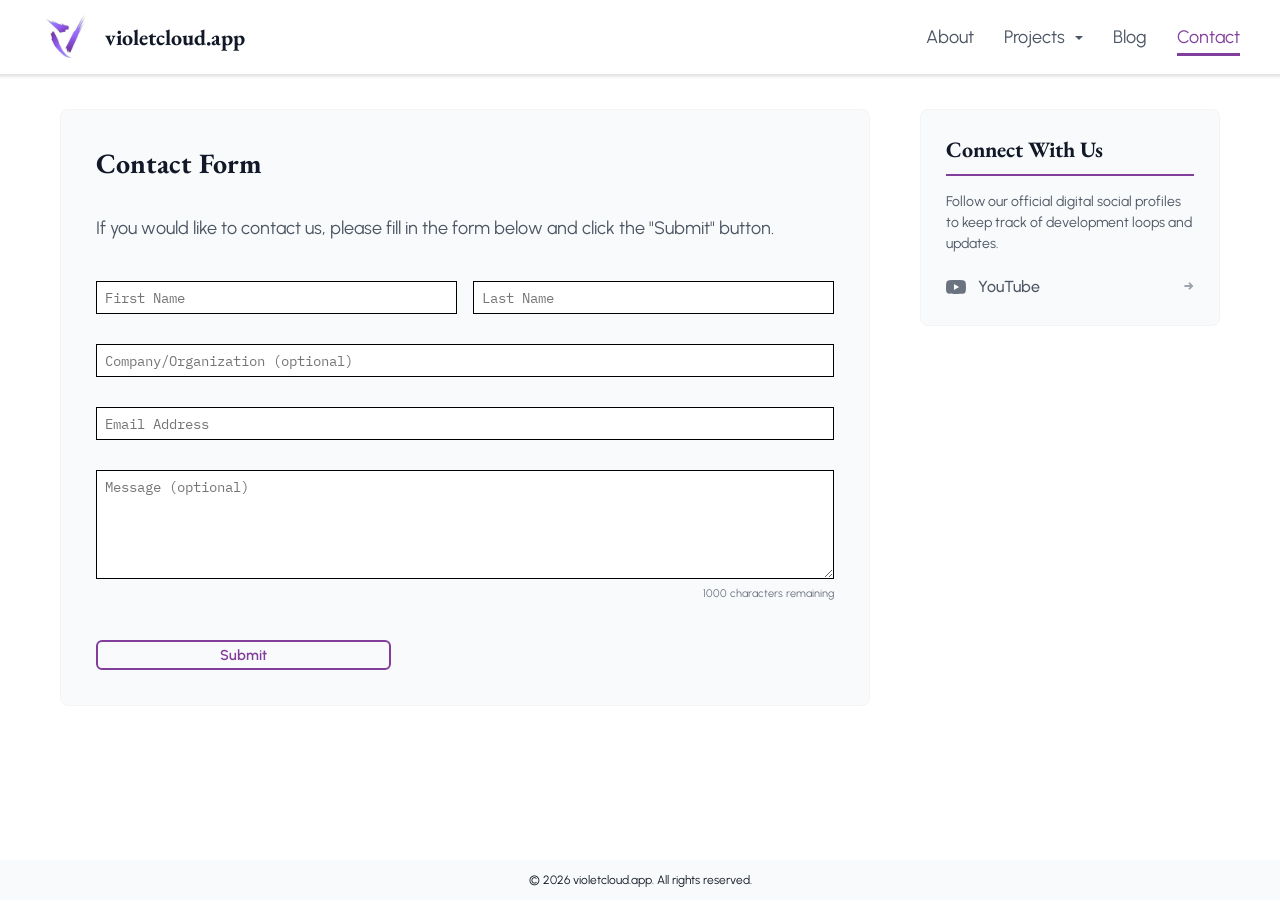
==== contact.html @ df6f7505 "20260720 official launch .app site" ====
<!DOCTYPE html>
<html lang="en">
<head>
    <meta charset="UTF-8">
    <meta name="viewport" content="width=device-width, initial-scale=1.0">
    <title>violetcloud.app - Contact</title>

    <!-- Google tag (gtag.js) -->
    <script async src="https://www.googletagmanager.com/gtag/js?id=G-9ZFHB93F06"></script>
    <script>
    window.dataLayer = window.dataLayer || [];
    function gtag(){dataLayer.push(arguments);}
    gtag('js', new Date());

    gtag('config', 'G-9ZFHB93F06');
    </script>
    
    <link rel="stylesheet" href="assets/general-style.css">
    <link rel="stylesheet" href="assets/contact-style.css">
    <link rel="stylesheet" href="assets/form-input-style.css">
</head>
<body>

    <!-- Main content wrapper to push footer down -->
    <div class="content-wrapper">
        <header class="sticky-header" id="header">
            <div class="nav-container">
                <!-- Left: Brand Assets -->
                <a href="index.html" class="brand">
                    <img src="assets/img/logo1.jpg" alt="Logo" class="logo-img">
                    <span class="brand-name">violetcloud.app</span>
                </a>              

                <!-- Right: Navigation Menu -->
                <nav>
                    <button class="hamburger" aria-label="Toggle navigation" id="hamburger-btn">
                        <span class="bar"></span>
                        <span class="bar"></span>
                        <span class="bar"></span>
                    </button>

                    <ul class="nav-menu" id="nav-menu">
                        <li><a href="about.html" class="nav-link">About</a></li>
                        
                        <!-- Projects Dropdown Parent -->
                        <li class="dropdown">
                            <a href="#" class="nav-link">Projects <span class="arrow"></span></a>
                            <ul class="submenu">
                                <li><a href="#">(Coming Soon!)</a></li>
                            </ul>
                        </li>
                        
                        <li><a href="blog.html" class="nav-link">Blog</a></li>
                        <li><a href="contact.html" class="nav-link active">Contact</a></li>
                    </ul>
                </nav>
            </div>
        </header>

        <main class="main-content">
            <!-- Reuse your signature responsive layout grid structure -->
            <div class="blog-layout-grid">
                
                <!-- Left Column: The Contact Form Panel -->
                  <form id="contact-form-wrapper" action="https://formsubmit.co/f0e354a6f9fcd312e5dc8f4113360ae0" method="POST">
                    <input type="hidden" name="_next" value="https://www.violetcloud.app/thank-you.html">
                    <h2>Contact Form</h2>
                    <p style="margin-bottom: 20px;">If you would like to contact us, please fill in the form below and click the "Submit" button.</p>
                    
                    <div class="form-row-flex">
                        <div class="form-field-group">
                            <input type="text" id="firstName" name="firstName" placeholder="First Name" required class="text-input-field">
                        </div>

                        <div class="form-field-group">
                            <input type="text" id="lastName" name="lastName" placeholder="Last Name" required class="text-input-field">
                        </div>
                    </div>

                    <div class="form-field-group">
                        <input type="text" id="company" name="company" placeholder="Company/Organization (optional)" class="text-input-field">
                    </div>

                    <div class="form-field-group">
                        <input type="email" id="email" name="email" placeholder="Email Address" required class="text-input-field">
                    </div>

                    <div class="form-field-group">
                        <textarea id="message" name="message" rows="5" maxlength="1000" placeholder="Message (optional)" class="textarea-input-field"></textarea>
                        <div id="charCounter" style="font-family: 'Urbanist', sans-serif; font-size: 11px; color: #6b7280; text-align: right; margin-top: 4px;">1000 characters remaining</div>
                    </div>

                    <button id="inputSubmit" name="inputSubmit" type="submit" class="submit-btn">Submit</button>
                </form>

                <!-- Right Column: Sidebar Social Media Channels Panel -->
                <aside class="blog-sidebar">
                    <div class="sidebar-widget">
                        <h3>Connect With Us</h3>
                        <p class="body-small" style="color: #4b5563; margin-bottom: 20px;">Follow our official digital social profiles to keep track of development loops and updates.</p>
                        
                        <ul class="archive-list">
                            <!-- YouTube Link and Icon -->
                            <li>
                                <a href="https://www.youtube.com/@violetcloudapp" target="_blank" rel="noopener">
                                    <span class="social-link-content">
                                        <!-- YouTube Icon -->
                                        <svg viewBox="0 0 24 24" class="social-icon"><path fill="currentColor" d="M23.498 6.163a3.003 3.003 0 0 0-2.11-2.11C19.517 3.545 12 3.545 12 3.545s-7.516 0-9.387.507a3.003 3.003 0 0 0-2.11 2.11C0 8.033 0 12 0 12s0 3.967.502 5.837a3.003 3.003 0 0 0 2.11 2.11c1.871.507 9.388.507 9.388.507s7.516 0 9.387-.507a3.003 3.003 0 0 0 2.11-2.11C24 15.967 24 12 24 12s0-3.967-.502-5.837zM9.545 15.568V8.432L15.818 12l-6.273 3.568z"/></svg>
                                        YouTube
                                    </span>
                                    <span class="archive-count">&rarr;</span>
                                </a>
                            </li>
                        </ul>
                    </div>
                </aside>

            </div>
        </main>
    </div>

    <footer class="site-footer">
        <p>&copy; 2026 violetcloud.app. All rights reserved.</p>
    </footer>

    <script src="assets/menu-style.js"></script>
    <script src="assets/form-events.js"></script>

</body>
</html>
---- assets/general-style.css ----
/* ==========================================================================
1. GOOGLE FONTS IMPORT (FIXED)
========================================================================== */
@import url('https://fonts.googleapis.com/css?family=EB+Garamond');   
@import url('https://fonts.googleapis.com/css?family=Urbanist');
@import url('https://fonts.googleapis.com/css?family=IBM+Plex+Mono');

/* ==========================================================================
2. GLOBAL RESET & WHITE CANVAS ENFORCEMENT (FIXED)
========================================================================== */
* {
    margin: 0;
    padding: 0;
    box-sizing: border-box;
}

html, body {
    background-color: #ffffff !important;
    min-height: 100vh;
    margin: 0;
    width: 100%;
    /*overflow-x: hidden; */
}

/* Flexbox layout wrapper to keep footer at the bottom */
body {
    display: flex;
    flex-direction: column;
    width: 100%;
    overflow-x: clip;
}

/* Fixes the top cutoff by turning off absolute/fixed overlapping */
.sticky-header {
    position: sticky !important;
    top: 0;
    z-index: 1000;
}

.content-wrapper {
    flex: 1 0 auto; /* Pushes the footer down when content is short */
    display: flex;  /* ADDED to pass the vertical push down to the form */
    flex-direction: column;
}

/* Force the form to fill the wrapper so the footer pushes down */
form {
    flex: 1 0 auto;
    display: flex;
    flex-direction: column;
}

footer.site-footer {
    flex-shrink: 0; /* Prevents the footer from shrinking */
    margin-top: auto; /* ADDED to guarantee it sits below all content */
}

/* ==========================================================================
3. WEBSITE CONTENT STYLING
========================================================================== */
.main-content {
    max-width: 1200px !important; 
    margin: 30px auto 60px auto;
    padding: 0 20px;
    width: 100%; /* CRUCIAL: Ensures the wrapper container can organically shrink below 1200px on small viewports */
    box-sizing: border-box;
}

h1 {
    font-family: 'EB Garamond', serif;
    font-size: 40px;
    font-weight: 700;
    color: #111827;
    margin-bottom: 20px;
}

h2 {
    font-family: 'EB Garamond', serif;
    font-size: 28px;
    font-weight: 700;
    color: #111827;
    margin-bottom: 15px;
}

h3 {
    font-family: 'EB Garamond', serif;
    font-size: 18px;
    font-weight: 700;
    color: #111827;
    margin-bottom: 15px;
}

p, span.body-text {
    font-family: 'Urbanist', sans-serif;
    font-size: 18px;
    font-weight: 400;
    line-height: 1.6;
    color: #4b5563;
    margin-bottom: 30px;
}

.body-small {
    font-family: 'Urbanist', sans-serif;
    font-size: 14px;
    font-weight: 400;
    line-height: 1.5;
    color: #111827;
    margin-bottom: 20px;
}

.br-bottom {
    margin-bottom: 12px !important;
}

ul, ol {
    margin-bottom: 30px; /* Matches paragraph bottom breathing space */
    padding-left: 20px;  /* Indents bullets cleanly */
}

li {
    font-family: 'Urbanist', sans-serif;
    font-size: 18px;     /* Matches exact paragraph sizing */
    color: #4b5563;      /* Reuses design system slate grey color */
    line-height: 1.6;    /* Matches paragraph line height readability */
    margin-bottom: 4px;  /* Adds space between individual points */
}

/* Removes extra breathing space from nesting and edge cases */
li:last-child {
    margin-bottom: 0;
}

/* Safeguard: Prevents global rules from breaking specific structural components */
.nav-menu, .nav-menu li,
.submenu, .submenu li,
.archive-list, .archive-list li {
    margin-bottom: 0 !important;
    list-style: none !important;
}

.post-content p, 
.post-content li {
    overflow-wrap: break-word;
    word-break: break-word;
}

/* ==========================================================================
4. MENU STYLING (NAVBAR)
========================================================================== */
.sticky-header {
    position: sticky;
    top: 0;
    left: 0;
    width: 100%;
    z-index: 1000;
    background-color: #ffffff;
    border-bottom: 5px solid;
    border-image: linear-gradient(to bottom, #e0e0e0, rgba(224, 224, 224, 0)) 1;
    transition: padding 0.3s ease, box-shadow 0.3s ease, transform 0.3s ease;
    padding: 12px 40px;
    transform: translateY(0);
}

.sticky-header::after {
    content: '';
    position: absolute;
    bottom: -5px; 
    left: 0;
    width: 100%;
    height: 5px; 
    background: linear-gradient(to bottom, #e0e0e0, rgba(224, 224, 224, 0));
    pointer-events: none; 
}

.sticky-header.scroll-down {
    transform: translateY(-100%);
}

.sticky-header.scroll-up {
    transform: translateY(0);
}

.nav-container {
    max-width: 1200px;
    margin: 0 auto;
    display: flex;
    align-items: center;
    justify-content: space-between;
}

/* Company Assets (Left Side) */
.brand {
    display: flex;
    align-items: center;
    gap: 15px;
    text-decoration: none;
    color: #111827;
}

.logo-img {
    width: 50px;
    height: 50px;
    object-fit: contain;
    transition: width 0.3s ease, height 0.3s ease;
}

.brand-name {
    font-family: 'EB Garamond', serif;
    font-size: 22px;
    font-weight: 700; 
    white-space: nowrap;
}

a.brand, 
a.brand:link, 
a.brand:visited, 
a.brand:hover, 
a.brand:active {
    text-decoration: none !important; /* Blocks any underlines from showing on your company header name */
    color: #111827 !important;      /* Locks the text color to your original dark charcoal grey shade */
    outline: none;
}

/* Underline Animation Mechanics */
.nav-link {
    text-decoration: none;
    font-family: 'Urbanist', sans-serif;
    font-size: 18px; 
    font-weight: 400;
    color: #4b5563;
    white-space: nowrap;
    position: relative;
    padding: 6px 0;
    transition: color 0.3s ease;
}

.nav-link::after {
    content: '';
    position: absolute;
    width: 100%;
    height: 3px;
    bottom: -2px; /* FIXED: Shifted slightly down to prevent sub-pixel layout clipping against text bounds */
    left: 0;
    background-color: #813F9B;
    transform: scaleX(0) scaleY(1); /* FIXED: Locks vertical scale to prevent rendering thickness fluctuations */
    transform-origin: bottom left;
    transition: transform 0.3s ease-in-out;
    backface-visibility: hidden; /* FIXED: Hardware accelerates animation for anti-aliasing stability */
}

.nav-link:hover,
.nav-link:active,
.nav-link.active {
    color: #813F9B;
}

.nav-link:hover::after,
.nav-link.active::after {
    transform: scaleX(1) scaleY(1); /* FIXED: Maintains locked aspect scale throughout movement */
}

/* ==========================================================================
4.1 DESKTOP NAVIGATION LAYOUT ONLY (min-width: 993px)
========================================================================== */
@media (min-width: 993px) {
    .hamburger {
        display: none !important; /* Forces hamburger hidden on desktop */
    }
    
    .nav-menu {
        display: flex;
        gap: 30px;
        list-style: none;
    }

    .nav-menu li.dropdown {
        position: relative;
    }

    /* Built-in Indicator Arrow */
    .arrow {
        display: inline-block;
        width: 0;
        height: 0;
        margin-left: 6px;
        vertical-align: middle;
        border-top: 4px solid #4b5563;
        border-right: 4px solid transparent;
        border-left: 4px solid transparent;
        transition: transform 0.2s ease, border-top-color 0.2s ease;
    }

    .dropdown:hover .arrow {
        border-top-color: #813F9B;
        transform: rotate(-180deg);
    }

    /* Base style configuration for hidden sub-menus */
    .submenu {
        position: absolute;
        top: calc(100% + 8px);
        left: 0;
        background-color: #ffffff;
        min-width: 180px;
        list-style: none;
        padding: 10px 0;
        border-radius: 6px;
        box-shadow: 0 10px 30px rgba(0, 0, 0, 0.08); 
        border: 1px solid #f3f4f6;
        opacity: 0;
        visibility: hidden;
        transform: translateY(10px); 
        transition: opacity 0.25s ease, transform 0.25s ease, visibility 0.25s;
        z-index: 1100;
    }

    .nav-menu li.dropdown:hover .submenu {
        opacity: 1;
        visibility: visible;
        transform: translateY(0);
    }

    .submenu li a {
        display: block;
        padding: 10px 20px;
        text-decoration: none;
        font-family: 'Urbanist', sans-serif;
        font-size: 16px;
        font-weight: 400;
        color: #4b5563;
        transition: background-color 0.2s ease, color 0.2s ease;
        white-space: nowrap;
    }

    .submenu li a:hover {
        background-color: #f9fafb;
        color: #813F9B; 
    }
}

/* ==========================================================================
5. MOBILE RESPONSIVE DRAWERS (max-width: 992px Breakpoint)
========================================================================== */
@media (max-width: 992px) {
    .content-wrapper {
        overflow-x: clip; 
        width: 100%;
    }
    
    .sticky-header {
        padding: 12px 20px; 
    }

    nav {
        display: flex;
        align-items: center;
        justify-content: flex-end;
    }
    
    /* Forced display layout overrides desktop styles */
    .hamburger {
        display: flex !important;
        flex-direction: column;
        justify-content: space-between;
        width: 30px;
        height: 21px;
        background: transparent;
        border: none;
        cursor: pointer;
        padding: 0;
        z-index: 1001; 
    }

    /* Styling for the three individual bars */
    .hamburger .bar {
        display: block;
        width: 100%;
        height: 3px;
        margin: 0; 
        background-color: #111827; 
        border-radius: 2px;
        transition: all 0.3s ease; 
    }

    /* Mobile Drawer Definition */
    .nav-menu {
        position: fixed;
        top: 0;
        right: -100%; 
        width: 300px;
        height: 100vh !important;
        height: 100dvh !important; 
        background-color: #ffffff;
        box-shadow: -10px 0 30px rgba(0, 0, 0, 0.05);
        display: flex; 
        flex-direction: column;
        padding: 100px 0 30px 0; 
        gap: 15px;
        transition: right 0.3s ease;
        align-items: flex-start; 
        z-index: 1000;
        list-style: none;
    }
    
    .nav-menu.active {
        right: 0; 
    }

    /* Padding keeps content aligned inside the drawer */
    .nav-menu > li {
        width: 100%;
        padding: 0 30px; 
    }

    /* FIXED: Inline-block shrinks the link container to fit only the word, fixing the underline width */
    .nav-menu .nav-link {
        display: inline-block !important; 
        font-size: 20px; 
        padding: 5px 0;
        width: auto !important; /* Prevents stretching */
    }

    /* Resets desktop layout shifting, centering, and absolute attributes */
    .submenu {
        position: static !important;
        opacity: 1 !important;
        visibility: visible !important;
        transform: none !important;
        box-shadow: none !important;
        border: none !important;
        padding: 5px 0 !important; 
        background-color: transparent !important;
        display: none; 
        width: calc(100% + 60px) !important; /* Expanded to stretch past parent item padding bounds */
        margin-left: -30px !important; /* Pulls highlight flush to the extreme left/right edges of the drawer */
        list-style: none !important; 
    }

    /* Force displays sub-menus open in the mobile drawer layout */
    .nav-menu.active .submenu {
        display: block;
    }

    .submenu li {
        width: 100%;
        list-style: none !important; 
    }

    /* Formats mobile links—full block width, text padding, and clean transitions */
    .submenu li a {
        display: block !important; 
        font-size: 16px !important;
        padding: 10px 45px !important; /* Keeps the inner text indented neatly */
        color: #4b5563 !important; 
        text-decoration: none !important;
        background-color: transparent !important;
        font-family: 'Urbanist', sans-serif;
        transition: background-color 0.2s ease, color 0.2s ease !important;
    }
    
    /* Permanently removes line underlines from leaking onto sub-menu elements */
    .submenu li a::after {
        display: none !important;
    }

    /* Matches desktop behavior—grey background highlight with brand-purple text color */
    .submenu li a:hover {
        background-color: #f9fafb !important; 
        color: #813F9B !important; 
    }

    .arrow {
        display: none; 
    }

    /* Animates lines into an 'X' shape when drawer is active */
    .hamburger.active .bar:nth-child(2) {
        opacity: 0;
    }
    .hamburger.active .bar:nth-child(1) {
        transform: translateY(9px) rotate(45deg); 
    }
    .hamburger.active .bar:nth-child(3) {
        transform: translateY(-9px) rotate(-45deg);
    }
}

/* ==========================================================================
6. FOOTER STYLING & BRAND PROTECTION
========================================================================== */
footer.site-footer {
    box-sizing: border-box; 
    min-height: 40px; /* FIXED: Changed from height:20px to min-height to allow text to wrap on mobile without cutting off */
    width: 100%;
    background-color: #f9fafb !important; 
    padding: 10px 20px; /* FIXED: Added uniform top/bottom padding for clean vertical centering */
    display: flex;
    align-items: center; 
    justify-content: center;
    flex-shrink: 0 !important; /* CONSOLIDATED: Duplicate property block removed */
}

.footer-container {
    width: 100%;
    max-width: 1200px;
    margin: 0 auto;
    display: flex;
    justify-content: center;
    align-items: center; 
}

/* CONSOLIDATED: Unified text controls to remove layout property duplicates */
.site-footer p, 
.site-footer .body-small,
.site-footer p a, 
.site-footer p a:link, 
.site-footer p a:visited {
    margin: 0 !important; 
    color: #111827 !important; /* Locks color to your charcoal grey, blocking purple link bleed */
    text-decoration: none !important; /* Blocks standard links underlines */
    font-family: 'Urbanist', sans-serif;
    font-size: 12px; 
    font-weight: 400;
    text-align: center;
    line-height: 1.4; /* FIXED: Increased from 1 to 1.4 so multi-line text reads nicely on mobile screens */
    transition: color 0.2s ease;
}

/* Subtle brand purple highlight option ONLY when hovering directly over footer links */
.site-footer p a:hover {
    color: #813F9B !important;
    text-decoration: underline !important; 
}
---- assets/contact-style.css ----
/* ==========================================================================
1. CONTACT FORM ELEMENT PANELS STYLING
========================================================================== */

/* Overriding main-content bounds to carry the 1200px column grid matching your system layout */
.main-content {
    max-width: 1200px !important; 
    margin: 30px auto 60px auto;
    padding: 0 20px;
    width: 100%;
}

/* Form background container panel formatting styling */
#contact-form-wrapper {
    background-color: #f9fafb; /* Light grey block backdrop canvas */
    border: 1px solid #f3f4f6;
    border-radius: 8px;
    padding: 35px;
    display: flex;
    flex-direction: column;
    gap: 18px; /* Uniform clean breathing spacing margin split between field tags */
}

/* Base input form field properties formatting */
.text-input-field,
.textarea-input-field {
    width: 100%;
    padding: 12px 14px;
    font-family: 'Urbanist', sans-serif;
    font-size: 16px;
    font-weight: 400;
    color: #111827;
    background-color: #ffffff;
    border: 1px solid #d1d5db;
    border-radius: 6px;
    outline: none;
    transition: border-color 0.2s ease, box-shadow 0.2s ease;
}

/* Lock textareas to stay vertical resize boundaries only to preserve design shapes */
.textarea-input-field {
    resize: vertical;
}

/* Apply brand purple glow highlight accents on interactive item form focus triggers */
.text-input-field:focus,
.textarea-input-field:focus {
    border-color: #813F9B;
    box-shadow: 0 0 0 3px rgba(129, 63, 155, 0.15);
}

/* Submit Interactive Command Button Properties Styles rules */
.submit-btn {
    font-family: 'Urbanist', sans-serif;
    font-size: 16px;
    font-weight: 600;
    background-color: #813F9B; /* Core signature brand purple color style */
    color: #ffffff;
    border: none;
    padding: 12px 28px;
    border-radius: 6px;
    cursor: pointer;
    align-self: flex-start; /* Keeps button size bound cleanly to text length width size */
    transition: background-color 0.2s ease, transform 0.1s ease;
}

.submit-btn:hover {
    background-color: #6a3280;
}

.submit-btn:active {
    transform: scale(0.98);
}

/* Mobile landscape adjustments to give small screen fields padding space */
@media (max-width: 768px) {
    #contact-form-wrapper {
        padding: 20px;
    }
}

/* ==========================================================================
2. CONTACT DRAWER SIDEBAR & SOCIAL LINKS MENU STYLING
========================================================================== */

/* Structure configuration for the sidebar widget container */
.sidebar-widget {
    background-color: #f9fafb;
    border-radius: 8px;
    padding: 25px;
    border: 1px solid #f3f4f6;
    font-family: 'Urbanist', sans-serif;
}

.sidebar-widget h3 {
    font-family: 'EB Garamond', serif;
    font-size: 22px;
    font-weight: 700;
    color: #111827;
    border-bottom: 2px solid #813F9B; /* Core purple accent row decoration border line */
    padding-bottom: 10px;
    margin-bottom: 15px;
}

/* Active grid structure matching your blog page wireframe */
.blog-layout-grid {
    display: grid;
    grid-template-columns: 1fr 300px; /* Form takes the left space, sidebar locks to 300px */
    gap: 50px;
    align-items: start;
    width: 100%;
}

/* Overriding main-content bounds to carry the 1200px column grid safely */
.main-content {
    max-width: 1200px !important; 
    margin: 30px auto 60px auto;
    padding: 0 20px;
    width: 100%;
}

.archive-list {
    list-style: none;
    padding: 0;
    margin: 0;
}

.archive-list li {
    margin-bottom: 12px;
}

.archive-list li:last-child {
    margin-bottom: 0;
}

/* Individual social channel click choices */
.archive-list a {
    color: #4b5563 !important; /* Forces your original slate grey over automated post content link overrides */
    text-decoration: none !important; /* Keeps lines clean, preventing auto underline bleed */
    display: flex;
    justify-content: space-between;
    align-items: center;
    font-size: 16px;
    font-weight: 500;
    transition: color 0.2s ease, padding-left 0.2s ease;
}

/* Changes to signature purple and slides text slightly when hovered */
.archive-list a:hover {
    color: #813F9B !important;
    padding-left: 4px; 
}

/* Right-hand side arrows inside the rows */
.archive-count {
    font-family: 'IBM Plex Mono', monospace;
    font-size: 16px;
    color: #9ca3af;
    font-weight: bold;
    transition: color 0.2s ease;
}

.archive-list a:hover .archive-count {
    color: #813F9B;
}

.social-link-content {
    display: flex;
    align-items: center;
    gap: 12px; /* Spacing gap between the icon graphic and text string word */
}

/* Base vector graphic styling dimensions */
.social-icon {
    width: 20px;
    height: 20px;
    color: #6b7280; /* Matches your slate grey typography color style */
    transition: color 0.2s ease;
    display: block;
}

/* Forces the active icon to adapt color dynamically alongside text hover events */
.archive-list a:hover .social-icon {
    color: #813F9B; /* Changes to your brand purple color on hover */
}

/* ==========================================================================
3. RESPONSIVE RECONSTRUCTIONS (Mobile Stacking Frameworks)
========================================================================== */
@media (max-width: 992px) {
    /* Converts side-by-side desktop layout into a vertical stack on mobile portrait view */
    .blog-layout-grid {
        display: flex;
        flex-direction: column;
        gap: 30px;
    }
    
    /* Forces the forms panel area to come first and social links sidebar to slide below it */
    #contact-form-wrapper {
        order: 1;
        width: 100%;
    }
    
    .blog-sidebar {
        order: 2;
        width: 100%;
    }
}
---- assets/form-input-style.css ----
/* ==========================================================================
   SHARED FORM STRUCTURAL SPACING & LABELS (Core)
   ========================================================================== */
.form-field-group {
  margin-bottom: 12px;
  width: 100%;
}

.form-field-group label {
  display: block;
  font-family: 'Urbanist', sans-serif !important;
  font-size: 0.85rem;
  font-weight: bold;
  margin-bottom: 4px;
  color: #111827;
}

.optional-label {
  font-weight: normal;
  font-style: italic;
  color: #6b7280;
}

.form-row-flex {
    display: flex;
    gap: 16px; /* Adds uniform spacing gap between the first and last name fields */
    width: 100%;
    margin-bottom: 12px;
}

/* Force child field elements inside the wrapper to share the row space equally */
.form-row-flex .form-field-group {
    flex: 1;
    margin-bottom: 0; /* Clears bottom margin inside the row wrapper */
}

/* Mobile responsive override for portrait smartphones */
@media (max-width: 576px) {
    .form-row-flex {
        flex-direction: column; /* Stacks inputs vertically on narrow screens */
        gap: 12px; /* Matches your form's standard field gap */
        margin-bottom: 0; /* Clears outer margin since the stacked fields now use internal gap spacing */
    }

    .form-row-flex .form-field-group {
        margin-bottom: 12px !important; /* Forces each stacked field to match the rest of the form rows */
    }
}

/* ==========================================================================
   UNIFIED TEXT AND TEXTAREA INPUT BOX FIELDS
   ========================================================================== */
.text-input-field,
.textarea-input-field {
  font-family: 'IBM Plex Mono', monospace !important;
  width: 100% !important;
  padding: 6px 8px;
  border: 1px solid #000000;
  border-radius: 0px; /* Kept sharp edges matching numeric boxes */
  font-size: 0.9rem;
  background-color: #ffffff;
  color: #111827;
  box-sizing: border-box;
}

.textarea-input-field {
  resize: vertical;
  min-height: 60px;
}

/* ==========================================================================
   UNIFIED SUBMIT ACTIONS COMMAND BUTTON
   ========================================================================== */
.submit-btn { 
  background: transparent; 
  color: #813F9B; 
  border: 2px solid #813F9B; 
  border-radius: 6px; 
  padding: 4px 14px; 
  font-size: 0.9rem; 
  cursor: pointer; 
  transition: all 0.15s ease;
  width: 40%; 
  margin-top: 10px; 
}

.submit-btn:hover { 
  background: #FDB620 !important; 
  color: #333333 !important; 
  border-color: #FDB620 !important; /* Turns orange on hover */
}
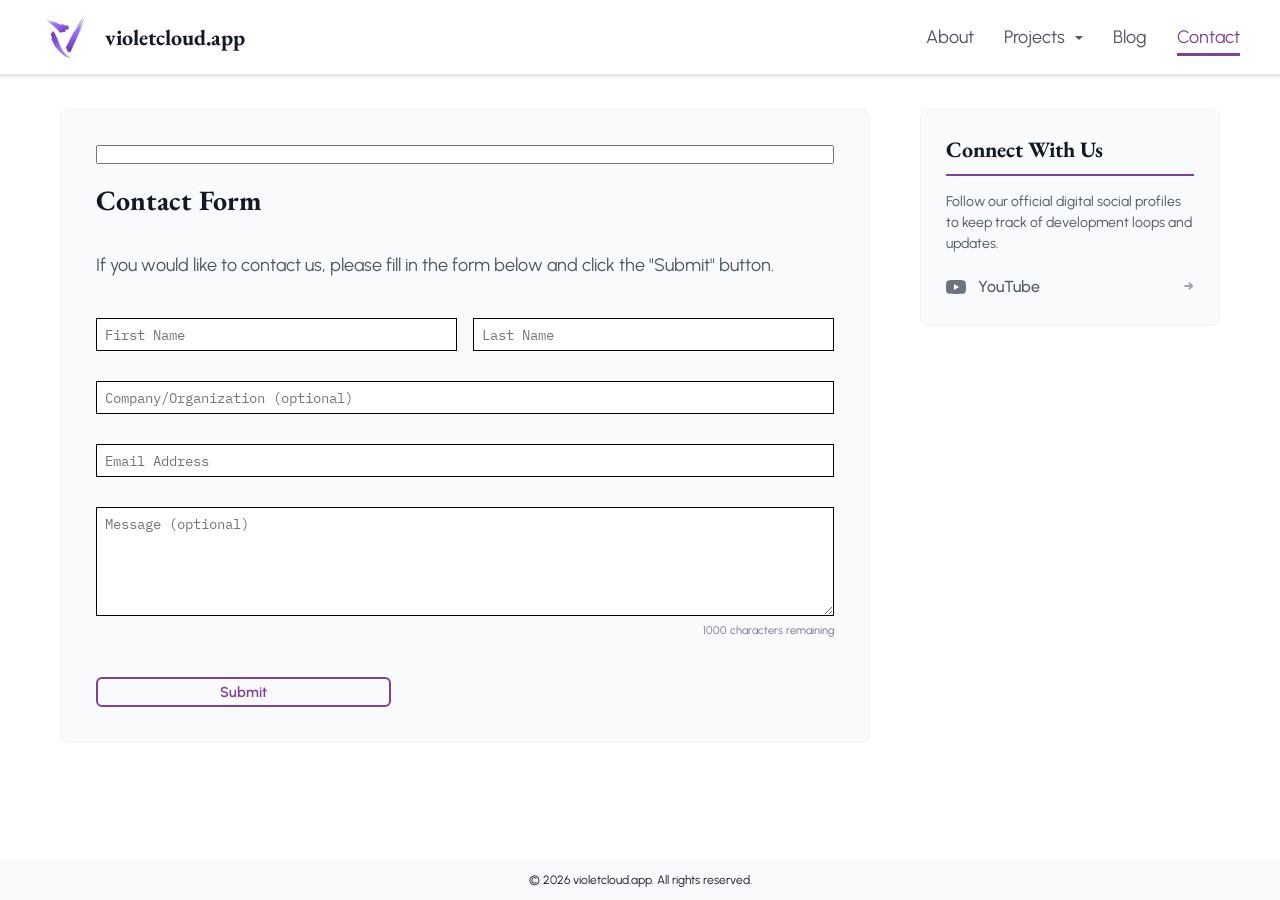
==== commit 88c232d9: "20260720 v2 - attempt to fix blog not showing external YT embed vids - attempt to fix contact form n" ====
--- a/contact.html
+++ b/contact.html
@@ -63,7 +63,8 @@
                 
                 <!-- Left Column: The Contact Form Panel -->
                   <form id="contact-form-wrapper" action="https://formsubmit.co/f0e354a6f9fcd312e5dc8f4113360ae0" method="POST">
-                    <input type="hidden" name="_next" value="https://www.violetcloud.app/thank-you.html">
+                    <input type="hidden" name="_next" value="violetcloud.app/thank-you.html">
+                    <input type="email" name="email">
                     <h2>Contact Form</h2>
                     <p style="margin-bottom: 20px;">If you would like to contact us, please fill in the form below and click the "Submit" button.</p>
                     
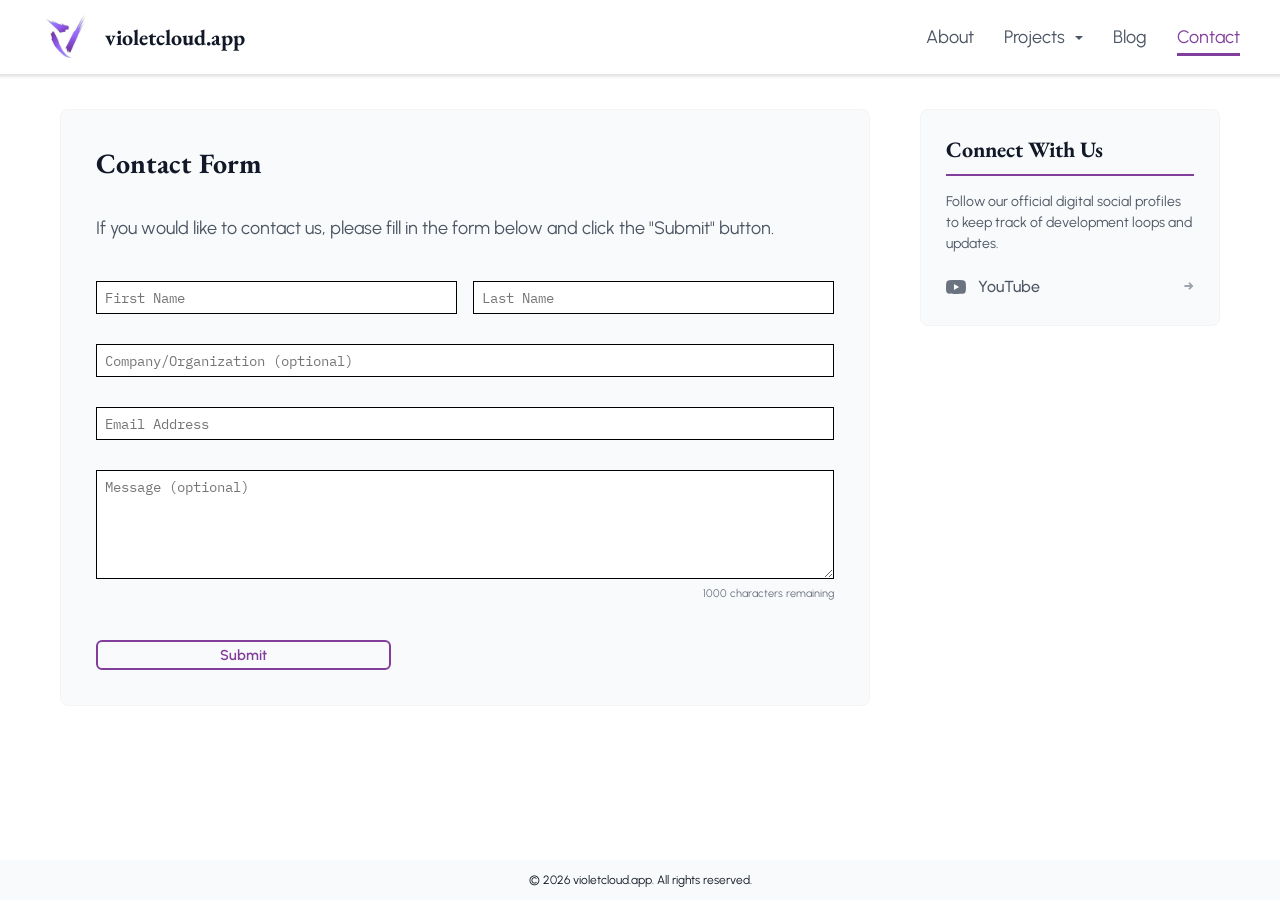
==== commit 418d7c8a: "20260720 v3 - attempt to fix contact form again (thank you redirect includes https, submit button re" ====
--- a/contact.html
+++ b/contact.html
@@ -63,8 +63,7 @@
                 
                 <!-- Left Column: The Contact Form Panel -->
                   <form id="contact-form-wrapper" action="https://formsubmit.co/f0e354a6f9fcd312e5dc8f4113360ae0" method="POST">
-                    <input type="hidden" name="_next" value="violetcloud.app/thank-you.html">
-                    <input type="email" name="email">
+                    <input type="hidden" name="_next" value="https://violetcloud.app/thank-you.html">
                     <h2>Contact Form</h2>
                     <p style="margin-bottom: 20px;">If you would like to contact us, please fill in the form below and click the "Submit" button.</p>
                     
@@ -91,7 +90,7 @@
                         <div id="charCounter" style="font-family: 'Urbanist', sans-serif; font-size: 11px; color: #6b7280; text-align: right; margin-top: 4px;">1000 characters remaining</div>
                     </div>
 
-                    <button id="inputSubmit" name="inputSubmit" type="submit" class="submit-btn">Submit</button>
+                    <button id="inputSubmit" type="submit" class="submit-btn">Submit</button>
                 </form>
 
                 <!-- Right Column: Sidebar Social Media Channels Panel -->
